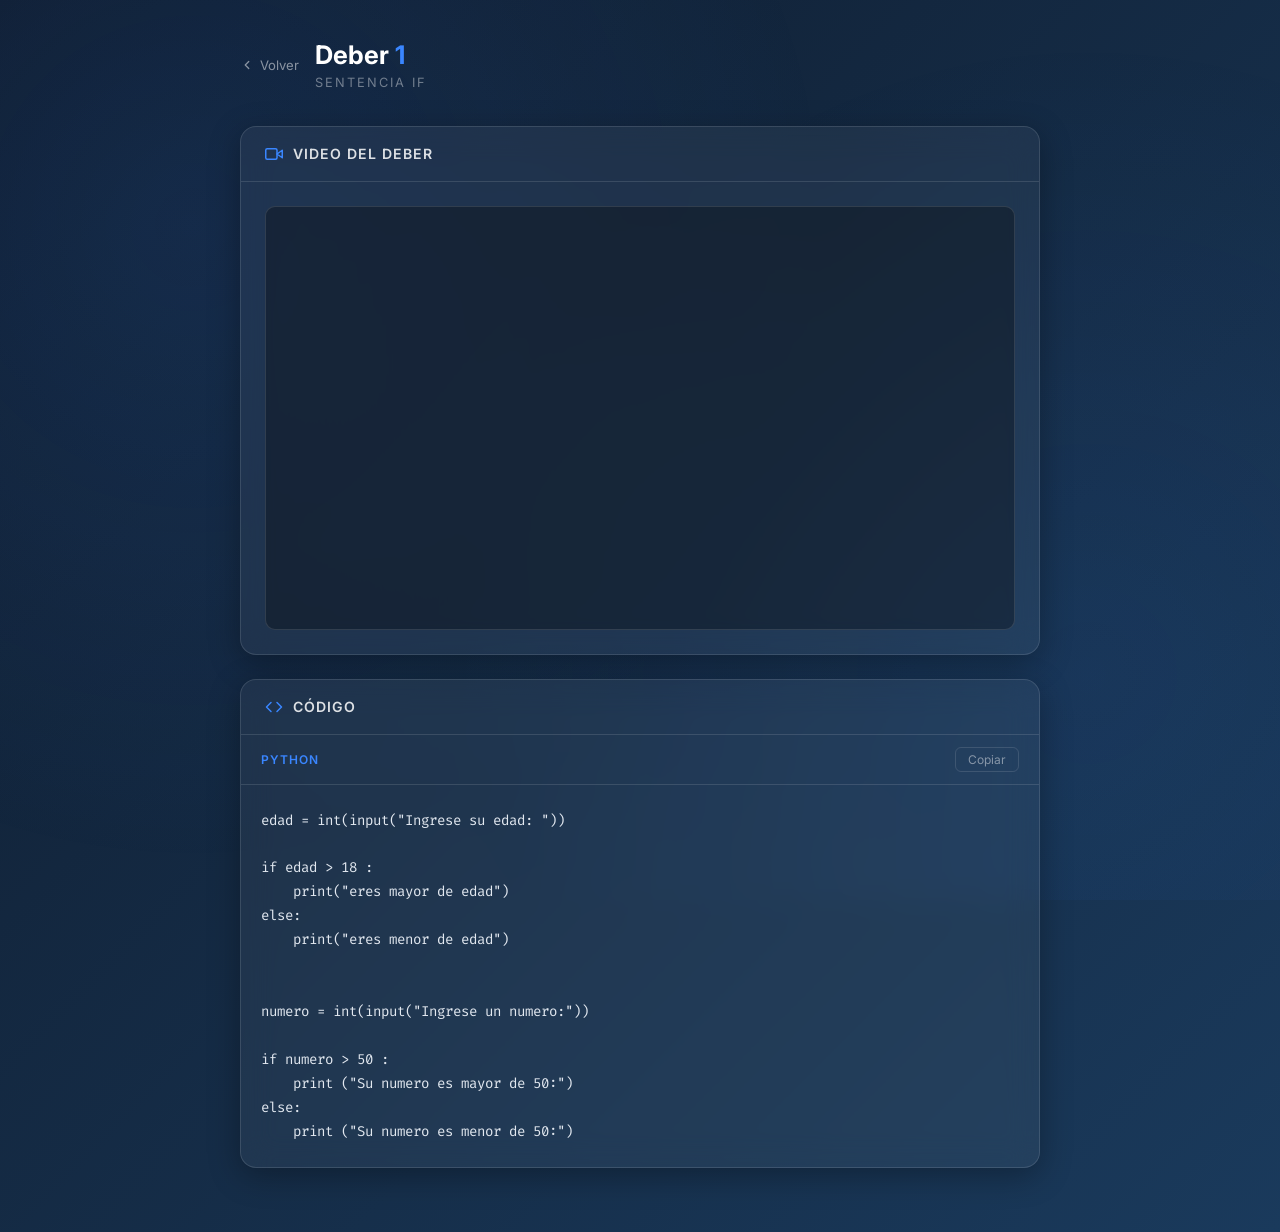
==== deber1.html @ 3075ae85 "Primer commit de portafolio de deberes de la materia desarrollo" ====
<!DOCTYPE html>
<html lang="es">
<head>
    <meta charset="UTF-8">
    <meta name="viewport" content="width=device-width, initial-scale=1.0">
    <title>Deber 1 – Sentencia if</title>
    <link href="https://fonts.googleapis.com/css2?family=Inter:wght@300;400;600;700&family=Fira+Code:wght@400;500&display=swap" rel="stylesheet">
    <style>
        :root {
            --primary:  #1e3a5f;
            --accent:   #3a86ff;
            --bg-start: #0f1c2e;
            --bg-end:   #1a3a5c;
            --card:     rgba(255, 255, 255, 0.05);
            --border:   rgba(255, 255, 255, 0.12);
            --green:    #22c55e;
        }

        * { margin: 0; padding: 0; box-sizing: border-box; }

        body {
            font-family: 'Inter', Arial, sans-serif;
            background: linear-gradient(135deg, var(--bg-start) 0%, var(--bg-end) 100%);
            min-height: 100vh;
            padding: 40px 20px;
            color: #fff;
        }

        body::before {
            content: '';
            position: fixed;
            inset: 0;
            background:
                radial-gradient(circle at 15% 25%, rgba(58,134,255,0.1) 0%, transparent 50%),
                radial-gradient(circle at 85% 75%, rgba(58,134,255,0.07) 0%, transparent 50%);
            pointer-events: none;
        }

        .container {
            max-width: 800px;
            margin: 0 auto;
            animation: fadeUp 0.7s cubic-bezier(0.22,1,0.36,1) both;
        }

        @keyframes fadeUp {
            from { opacity: 0; transform: translateY(30px); }
            to   { opacity: 1; transform: translateY(0); }
        }

        /* Header */
        .header {
            display: flex;
            align-items: center;
            gap: 16px;
            margin-bottom: 36px;
        }

        .back-btn {
            display: inline-flex;
            align-items: center;
            gap: 6px;
            color: rgba(255,255,255,0.5);
            text-decoration: none;
            font-size: 0.82rem;
            transition: color 0.2s;
        }

        .back-btn:hover { color: var(--accent); }

        .back-btn svg {
            width: 14px; height: 14px;
            stroke: currentColor; fill: none;
            stroke-width: 2.2; stroke-linecap: round; stroke-linejoin: round;
        }

        .header-text h1 {
            font-size: 1.6rem;
            font-weight: 700;
            line-height: 1.2;
        }

        .header-text h1 span { color: var(--accent); }

        .header-text p {
            font-size: 0.8rem;
            color: rgba(255,255,255,0.4);
            text-transform: uppercase;
            letter-spacing: 2px;
            margin-top: 4px;
        }

        /* Card base */
        .card {
            background: var(--card);
            border: 1px solid var(--border);
            border-radius: 16px;
            backdrop-filter: blur(16px);
            -webkit-backdrop-filter: blur(16px);
            overflow: hidden;
            margin-bottom: 24px;
            box-shadow: 0 8px 32px rgba(0,0,0,0.3);
        }

        .card-header {
            display: flex;
            align-items: center;
            gap: 10px;
            padding: 18px 24px;
            border-bottom: 1px solid var(--border);
        }

        .card-header svg {
            width: 18px; height: 18px;
            stroke: var(--accent); fill: none;
            stroke-width: 2; stroke-linecap: round; stroke-linejoin: round;
            flex-shrink: 0;
        }

        .card-header span {
            font-size: 0.88rem;
            font-weight: 600;
            color: rgba(255,255,255,0.85);
            text-transform: uppercase;
            letter-spacing: 1px;
        }

        /* Sección video */
        .video-body { padding: 24px; }

        /* Contenedor del iframe */
        .video-wrapper {
            position: relative;
            padding-bottom: 56.25%;
            height: 0;
            overflow: hidden;
            border-radius: 10px;
            background: rgba(0,0,0,0.3);
            border: 1px solid var(--border);
        }

        .video-wrapper iframe {
            position: absolute;
            top: 0; left: 0;
            width: 100%; height: 100%;
            border: 0;
            border-radius: 10px;
        }

        /* Código */
        .code-body { padding: 0; }

        .code-toolbar {
            display: flex;
            align-items: center;
            justify-content: space-between;
            padding: 12px 20px;
            border-bottom: 1px solid var(--border);
        }

        .lang-badge {
            font-size: 0.75rem;
            font-weight: 600;
            color: var(--accent);
            text-transform: uppercase;
            letter-spacing: 1px;
        }

        .copy-btn {
            background: none;
            border: 1px solid var(--border);
            border-radius: 6px;
            color: rgba(255,255,255,0.45);
            font-family: 'Inter', sans-serif;
            font-size: 0.75rem;
            padding: 4px 12px;
            cursor: pointer;
            transition: color 0.2s, border-color 0.2s;
        }

        .copy-btn:hover {
            color: #fff;
            border-color: rgba(255,255,255,0.3);
        }

        pre {
            margin: 0;
            padding: 24px 20px;
            overflow-x: auto;
            font-family: 'Fira Code', monospace;
            font-size: 0.88rem;
            line-height: 1.7;
            color: #e2e8f0;
        }

        .kw  { color: #c084fc; }
        .fn  { color: #60a5fa; }
        .st  { color: #86efac; }
        .cm  { color: rgba(255,255,255,0.3); font-style: italic; }
        .num { color: #fb923c; }
    </style>
</head>
<body>
<div class="container">

    <!-- Header -->
    <div class="header">
        <a class="back-btn" href="index.html">
            <svg viewBox="0 0 24 24"><polyline points="15 18 9 12 15 6"></polyline></svg>
            Volver
        </a>
        <div class="header-text">
            <h1>Deber <span>1</span></h1>
            <p>Sentencia if</p>
        </div>
    </div>

    <!-- Card: Video -->
    <div class="card">
        <div class="card-header">
            <svg viewBox="0 0 24 24"><polygon points="23 7 16 12 23 17 23 7"></polygon><rect x="1" y="5" width="15" height="14" rx="2" ry="2"></rect></svg>
            <span>Video del deber</span>
        </div>
        <div class="video-body">

            <div class="video-wrapper">
                <iframe src="https://drive.google.com/file/d/1jDQlxUglBJcqsB2CnyYoZTxQlaxkUFoX/preview"
                    allow="autoplay; encrypted-media" allowfullscreen></iframe>
            </div>

        </div>
    </div>

    <!-- Card: Código -->
    <div class="card">
        <div class="card-header">
            <svg viewBox="0 0 24 24"><polyline points="16 18 22 12 16 6"></polyline><polyline points="8 6 2 12 8 18"></polyline></svg>
            <span>Código</span>
        </div>
        <div class="code-body">
            <div class="code-toolbar">
                <span class="lang-badge">Python</span>
                <button class="copy-btn" onclick="copiarCodigo()">Copiar</button>
            </div>
            <pre id="codeBlock">
edad = int(input("Ingrese su edad: "))

if edad > 18 :
    print("eres mayor de edad")
else:
    print("eres menor de edad")


numero = int(input("Ingrese un numero:"))

if numero > 50 :
    print ("Su numero es mayor de 50:")
else:
    print ("Su numero es menor de 50:")
</pre>
        </div>
    </div>

</div>

<script>
    function copiarCodigo() {
        const texto = document.getElementById('codeBlock').innerText;
        navigator.clipboard.writeText(texto).then(() => {
            const btn = document.querySelector('.copy-btn');
            btn.textContent = '¡Copiado!';
            btn.style.color = '#22c55e';
            btn.style.borderColor = '#22c55e';
            setTimeout(() => {
                btn.textContent = 'Copiar';
                btn.style.color = '';
                btn.style.borderColor = '';
            }, 1800);
        });
    }
</script>
</body>
</html>
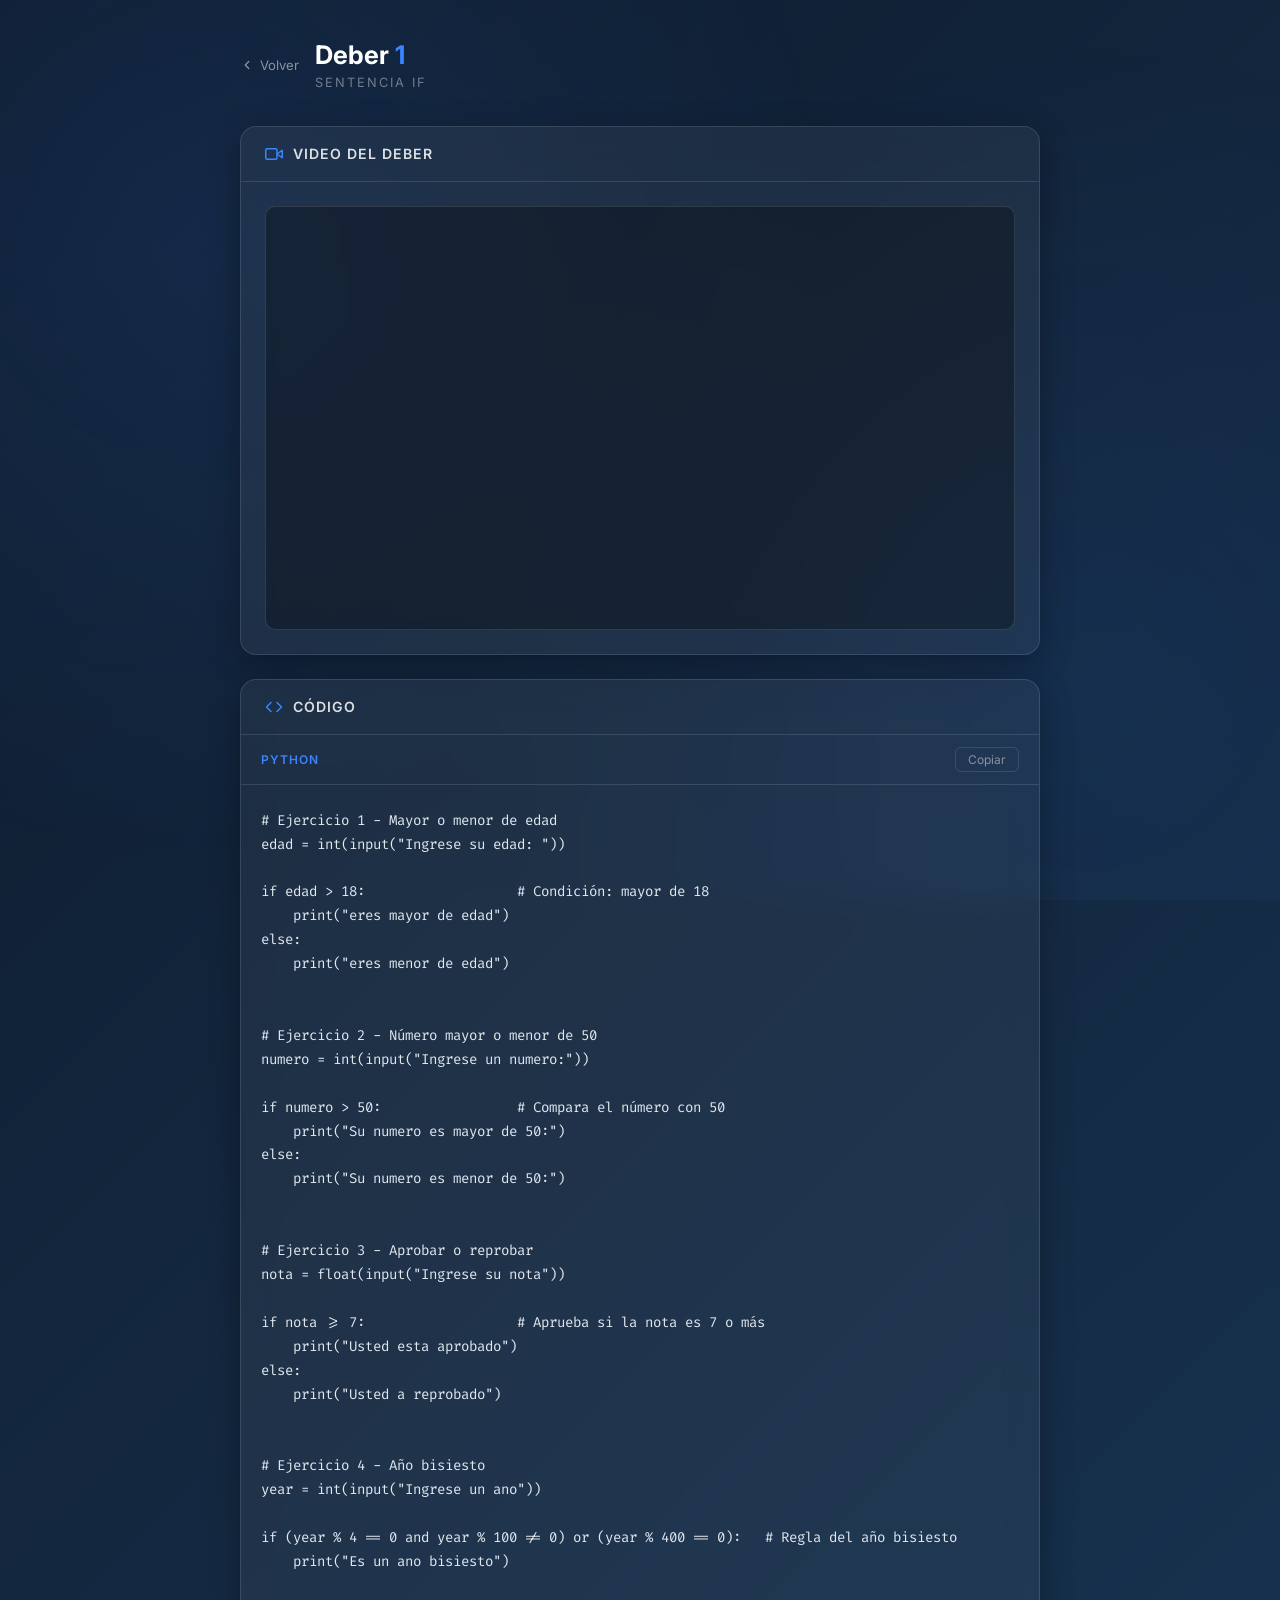
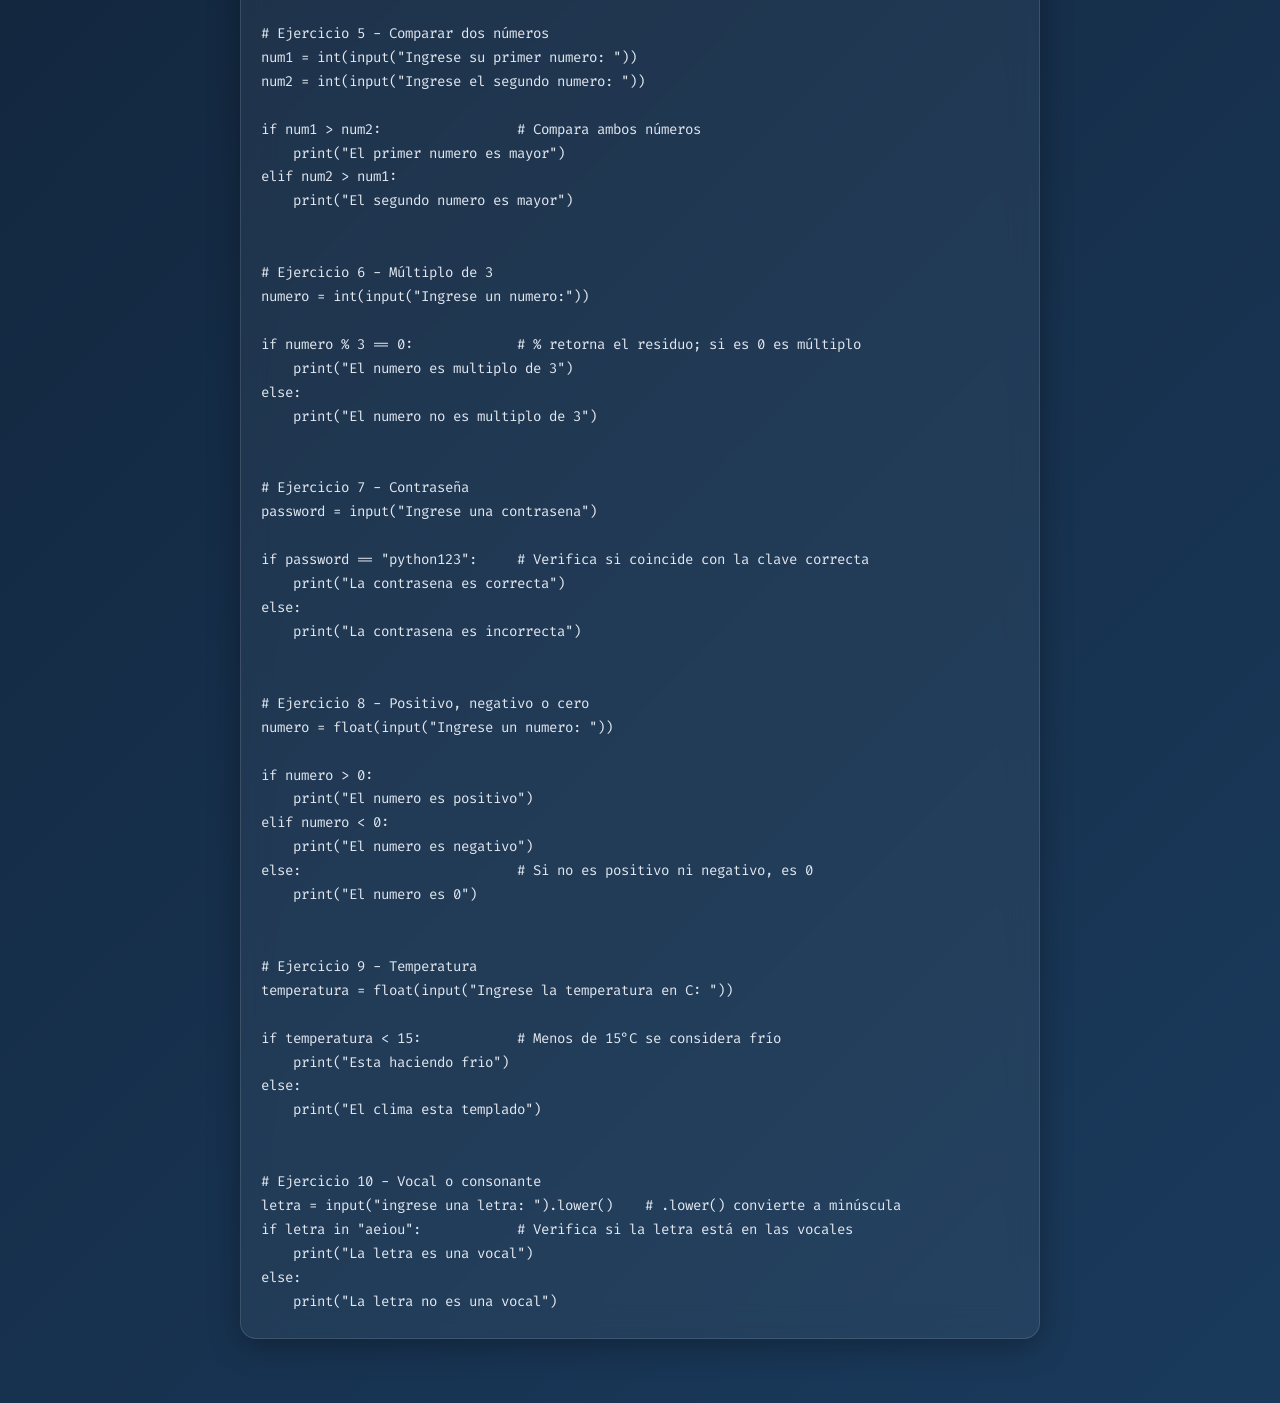
==== commit d567bcd8: "Restaurar cambios revertidos por rebase y corregir examenes Co-Authored-By: Claude Sonnet 4.6 <norep" ====
--- a/deber1.html
+++ b/deber1.html
@@ -223,7 +223,7 @@
         <div class="video-body">
 
             <div class="video-wrapper">
-                <iframe src="https://drive.google.com/file/d/1jDQlxUglBJcqsB2CnyYoZTxQlaxkUFoX/preview"
+                <iframe src="https://drive.google.com/file/d/1P5lf6A2gZZN37JcKV17gOsAjNIyc3Mc4/preview"
                     allow="autoplay; encrypted-media" allowfullscreen></iframe>
             </div>
 
@@ -242,20 +242,94 @@
                 <button class="copy-btn" onclick="copiarCodigo()">Copiar</button>
             </div>
             <pre id="codeBlock">
+# Ejercicio 1 - Mayor o menor de edad
 edad = int(input("Ingrese su edad: "))
 
-if edad > 18 :
+if edad > 18:                   # Condición: mayor de 18
     print("eres mayor de edad")
 else:
     print("eres menor de edad")
 
 
+# Ejercicio 2 - Número mayor o menor de 50
 numero = int(input("Ingrese un numero:"))
 
-if numero > 50 :
-    print ("Su numero es mayor de 50:")
-else:
-    print ("Su numero es menor de 50:")
+if numero > 50:                 # Compara el número con 50
+    print("Su numero es mayor de 50:")
+else:
+    print("Su numero es menor de 50:")
+
+
+# Ejercicio 3 - Aprobar o reprobar
+nota = float(input("Ingrese su nota"))
+
+if nota >= 7:                   # Aprueba si la nota es 7 o más
+    print("Usted esta aprobado")
+else:
+    print("Usted a reprobado")
+
+
+# Ejercicio 4 - Año bisiesto
+year = int(input("Ingrese un ano"))
+
+if (year % 4 == 0 and year % 100 != 0) or (year % 400 == 0):   # Regla del año bisiesto
+    print("Es un ano bisiesto")
+
+
+# Ejercicio 5 - Comparar dos números
+num1 = int(input("Ingrese su primer numero: "))
+num2 = int(input("Ingrese el segundo numero: "))
+
+if num1 > num2:                 # Compara ambos números
+    print("El primer numero es mayor")
+elif num2 > num1:
+    print("El segundo numero es mayor")
+
+
+# Ejercicio 6 - Múltiplo de 3
+numero = int(input("Ingrese un numero:"))
+
+if numero % 3 == 0:             # % retorna el residuo; si es 0 es múltiplo
+    print("El numero es multiplo de 3")
+else:
+    print("El numero no es multiplo de 3")
+
+
+# Ejercicio 7 - Contraseña
+password = input("Ingrese una contrasena")
+
+if password == "python123":     # Verifica si coincide con la clave correcta
+    print("La contrasena es correcta")
+else:
+    print("La contrasena es incorrecta")
+
+
+# Ejercicio 8 - Positivo, negativo o cero
+numero = float(input("Ingrese un numero: "))
+
+if numero > 0:
+    print("El numero es positivo")
+elif numero < 0:
+    print("El numero es negativo")
+else:                           # Si no es positivo ni negativo, es 0
+    print("El numero es 0")
+
+
+# Ejercicio 9 - Temperatura
+temperatura = float(input("Ingrese la temperatura en C: "))
+
+if temperatura < 15:            # Menos de 15°C se considera frío
+    print("Esta haciendo frio")
+else:
+    print("El clima esta templado")
+
+
+# Ejercicio 10 - Vocal o consonante
+letra = input("ingrese una letra: ").lower()    # .lower() convierte a minúscula
+if letra in "aeiou":            # Verifica si la letra está en las vocales
+    print("La letra es una vocal")
+else:
+    print("La letra no es una vocal")
 </pre>
         </div>
     </div>
